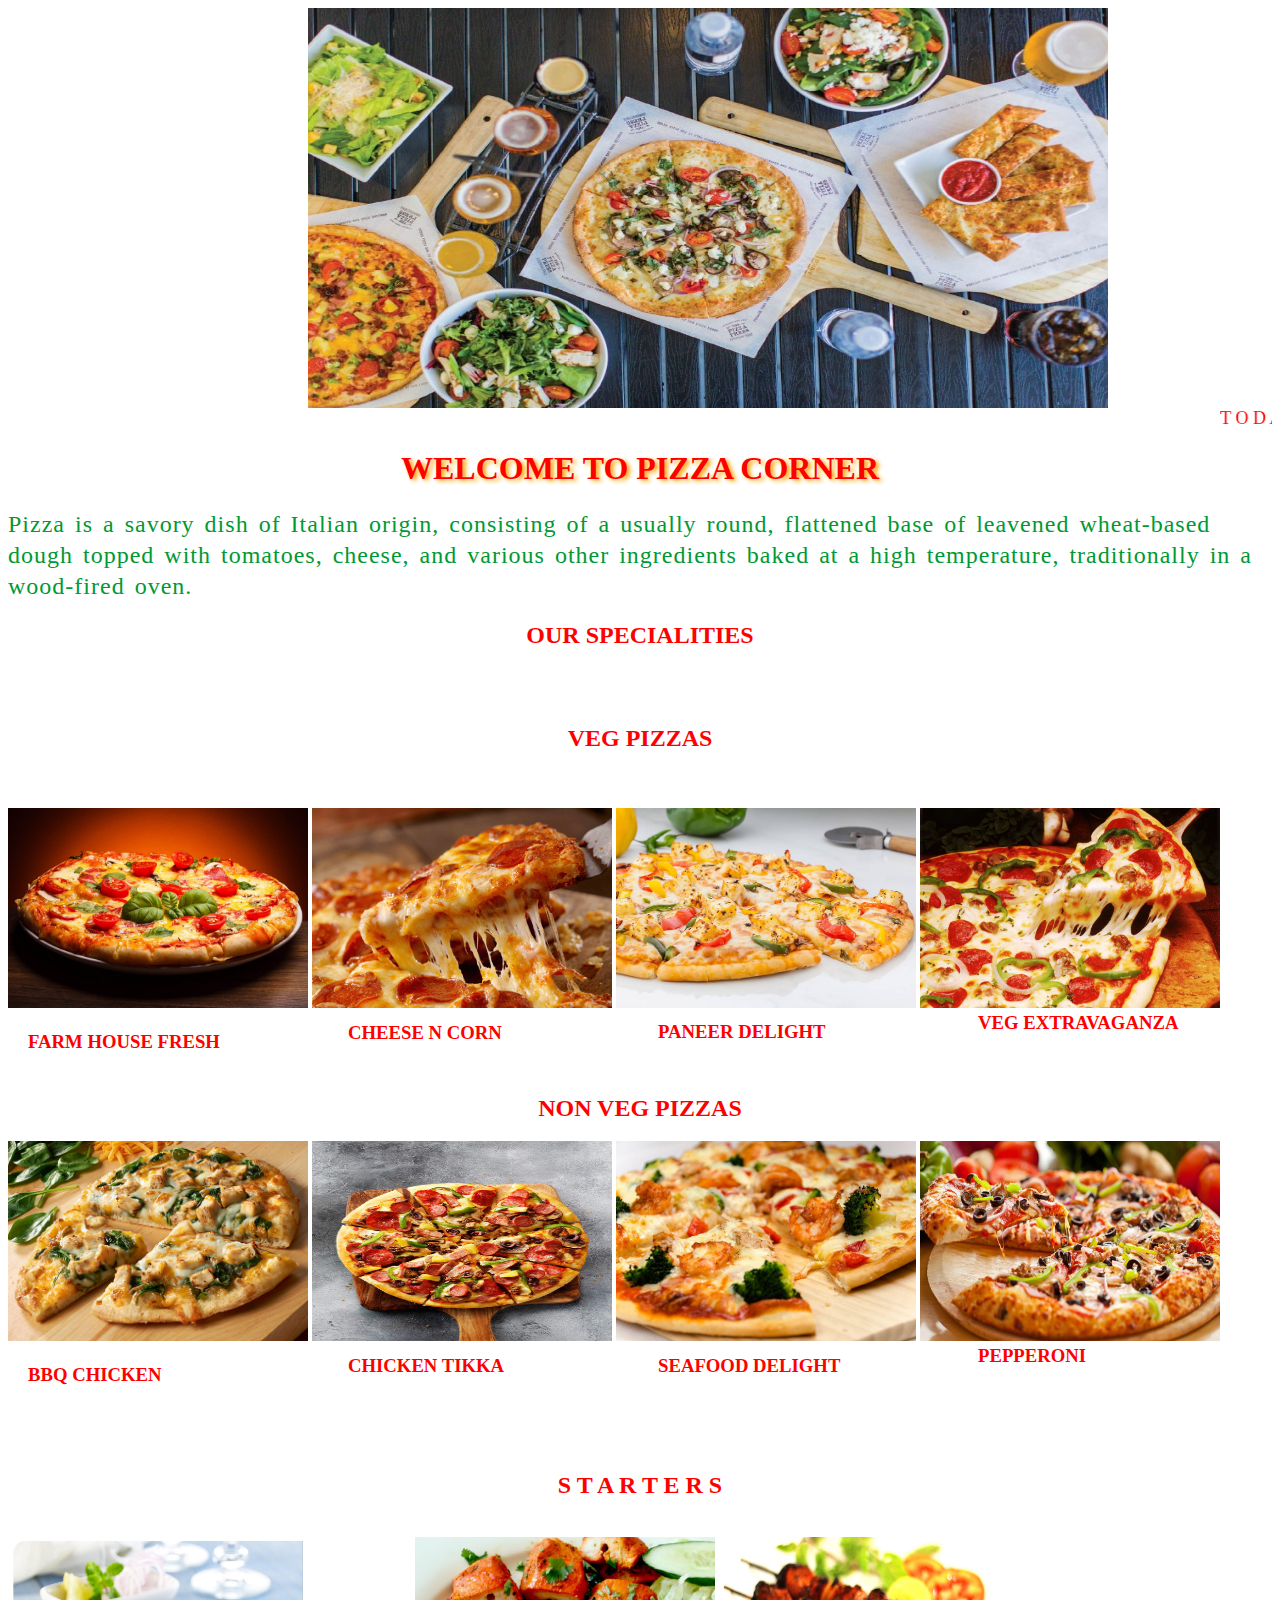
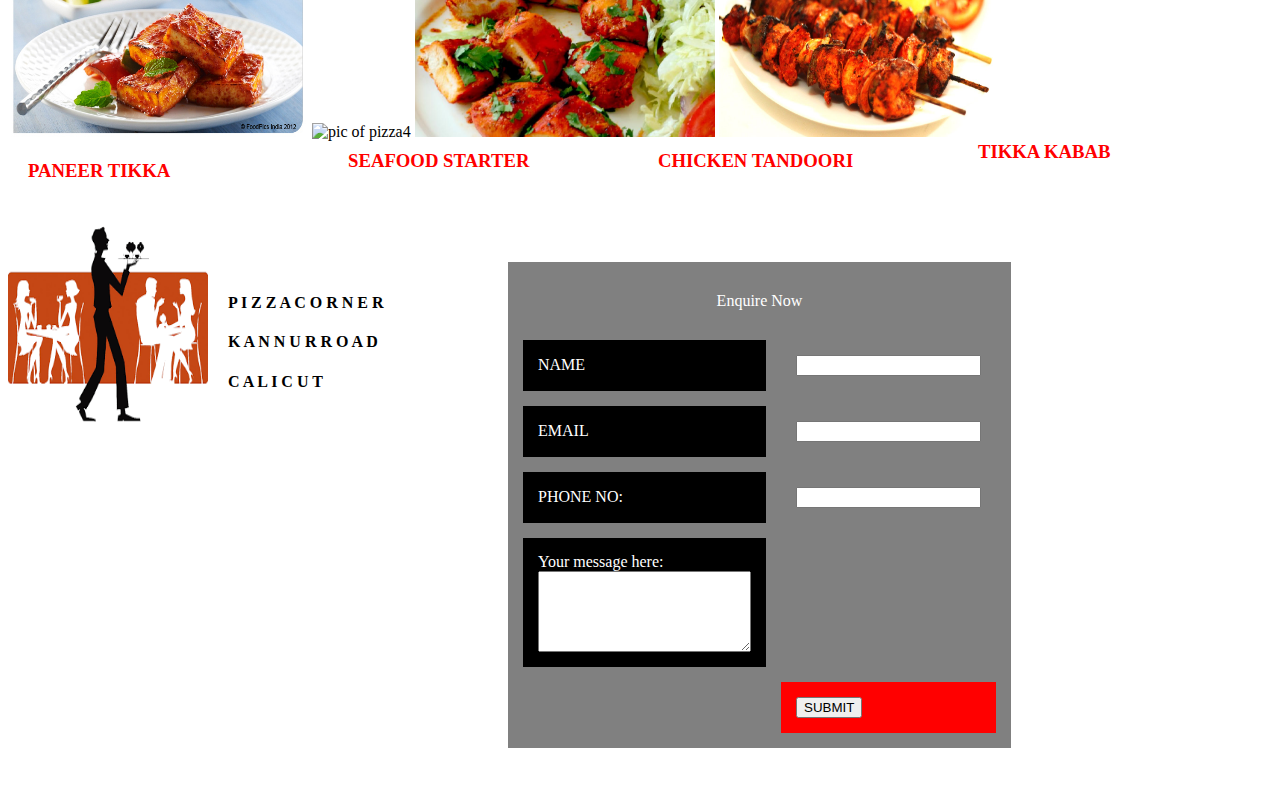
==== index.html @ 7bf09af7 "Add files via upload" ====
<!DOCTYPE html PUBLIC "-//W3C//DTD XHTML 1.0 Transitional//EN" "http://www.w3.org/TR/xhtml1/DTD/xhtml1-transitional.dtd">
<html xmlns="http://www.w3.org/1999/xhtml">
<head>
<meta http-equiv="Content-Type" content="text/html; charset=utf-8" />
<title>RESTAURANT PAGE</title>
<style type="text/css">
h1
  {
   text-align:center;
   font-family:"Comic Sans MS", cursive; 
   text-transform:uppercase;
   text-shadow:3px 2px 4px orange;
   color:#F00;
   }


h2
{
  text-align:center;
  font-family:"Comic Sans MS", cursive;
  color: #F00;
  text-shadow:#0F6;
 }
 h3
{
  
  font-family:"Comic Sans MS", cursive;
  color: #F00;
  text-shadow:#0F6;
 }
 
l
{
	font-family:"Comic Sans MS", cursive;
	font-size:24px;
	color:#093;
	text-indent:150px;
	text-align:justify;
	text-shadow:#0F0;
	line-height:1.3;
	word-spacing:3px;
	letter-spacing:1px;
}
n
{font-family:"Comic Sans MS", cursive;
 color:#F00;
 margin-top:100px;
 margin-left:650px;
 font-size:24px;
}


p
{  font-family:Verdana, Geneva, sans-serif;
   color:#03F;
  margin-top:-100px;
  margin-left:200px;
 font-size:24px;
}

 
.transbox
{
 margin:30px;
 background-color:white;
  opacity:.7;
}
</style>
</head>

<body>
<img style="margin-left:300px" src="pizzacombo.jpeg" width="800" height="400"/>

<marquee direction="left"; scrollamount=".7"><span style="font-size:large;color:#F00; font-family:'Comic Sans MS', cursive"> T O D A Y 'S    S P E C I A L    O F F E R    2  M E D I E U M     P I Z Z A S  F O R    RS 199/-    O N L Y </span> </marquee>



<h1>WELCOME TO PIZZA CORNER</h1>

<l>Pizza is a savory dish of Italian origin, consisting of a usually round, flattened base of leavened wheat-based dough topped with tomatoes, cheese, and various other ingredients baked at a high temperature, traditionally in a wood-fired oven.
</l> 
<br />

 <H2>OUR SPECIALITIES</H2>

<br />
<br>

<H2>  VEG PIZZAS </H2>
<br />
<br />

<img src="farmfresh.jpg" width="300" height="200" alt="pic of pizza3" title=""/>
<img src="cheesecorn.gif" width="300" height="200" alt="pic of pizza4" title=""/>
<img src="paneerpizza.jpg" width="300" height="200" alt="pic of pizza5" title="" />
<img src="Vegextravaganza.jpeg" width="300" height="200"/>


<H3 style="margin-left:20px">FARM HOUSE FRESH   <h3>
<h3 style="margin-top:-50px;margin-left:340px " > CHEESE N CORN  <h3>
<h3 style="margin-top:-41px;margin-left:650px">PANEER DELIGHT<h3>
<H3 style="margin-top:-50px; margin-left:970px"> VEG EXTRAVAGANZA<h3>

<br />

<H2> NON  VEG  PIZZAS </H2>


<img src="chickenbbq-pizza.jpg" width="300" height="200" alt="pic of pizza3" title=""/>
<img src="chickentikka-pizza.jpg" width="300" height="200" alt="pic of pizza4" title=""/>
<img src="seafood-pizza.jpg" width="300" height="200" alt="pic of pizza5" title="" />
<img src="pepperoni-pizza.jpg" width="300" height="200"/>

<H3 style="margin-left:20px">BBQ CHICKEN   <h3>
<h3 style="margin-top:-50px;margin-left:340px " > CHICKEN TIKKA  <h3>
<h3 style="margin-top:-41px;margin-left:650px"> SEAFOOD DELIGHT <h3>
<H3 style="margin-top:-50px; margin-left:970px"> PEPPERONI <h3>


<br />
<br />
<br />

<H2>  S T A R T E R S  </H2>
<br />

<img src="paneer.jpg"  width="300" height="200" alt="pic of pizza3" title=""/>
<img src="seafoodstarter.jpg" width="300" height="200" alt="pic of pizza4" title=""/>
<img src="chickenstarter.jpg" width="300" height="200" alt="pic of pizza5" title="" />
<img src="tikkakabab.jpg" width="300" height="200" />

<H3 style="margin-left:20px"> PANEER TIKKA   <h3>
<h3 style="margin-top:-50px;margin-left:340px " > SEAFOOD STARTER <h3>
<h3 style="margin-top:-41px;margin-left:650px">CHICKEN TANDOORI<h3>
<H3 style="margin-top:-50px; margin-left:970px"> TIKKA KABAB<h3>


<br />
<br />

<img style="margin-right:700px" src="rest.png" width="200"  height="200" />

<H4 style="margin-top:-150px;margin-left:220px" >P I Z Z A   C O R N E R</H4>
<H4 style="margin-left:220px" >K A N N U R  R O A D</H4>
<H4 style="margin-left:220px" >C A L I C U T</H4>




<form method="post" action="#">
<table style="margin-top:-150px;margin-left:500px" align="center" width="500" cellpadding="15" cellspacing="15" bgcolor="grey">

<tr><td style="color:#FFF"  colspan="2"> <center>Enquire Now </center>
</td></tr>

<tr><td bgcolor="black" style="color:#FFF" >NAME </td><td><input type="text"</td></td></tr>
<tr><td bgcolor="black" style="color:#FFF">EMAIL </td> <td><input type="email" </td></tr>
<tr><td bgcolor="black" style="color:#FFF">PHONE NO:</td><td>  <input type="number" class="hg"</td></tr>

 <tr><td bgcolor="#000000" style="color:#FFF">Your message here:<textarea rows="5" cols="24"></textarea></td></tr>

<tr><td></td><td bgcolor="Red" style="color:#F00"><input type="submit" value="SUBMIT" class="hg"</td></tr>

</table>






<BR/>

<br />
<br />




</body>
</html>
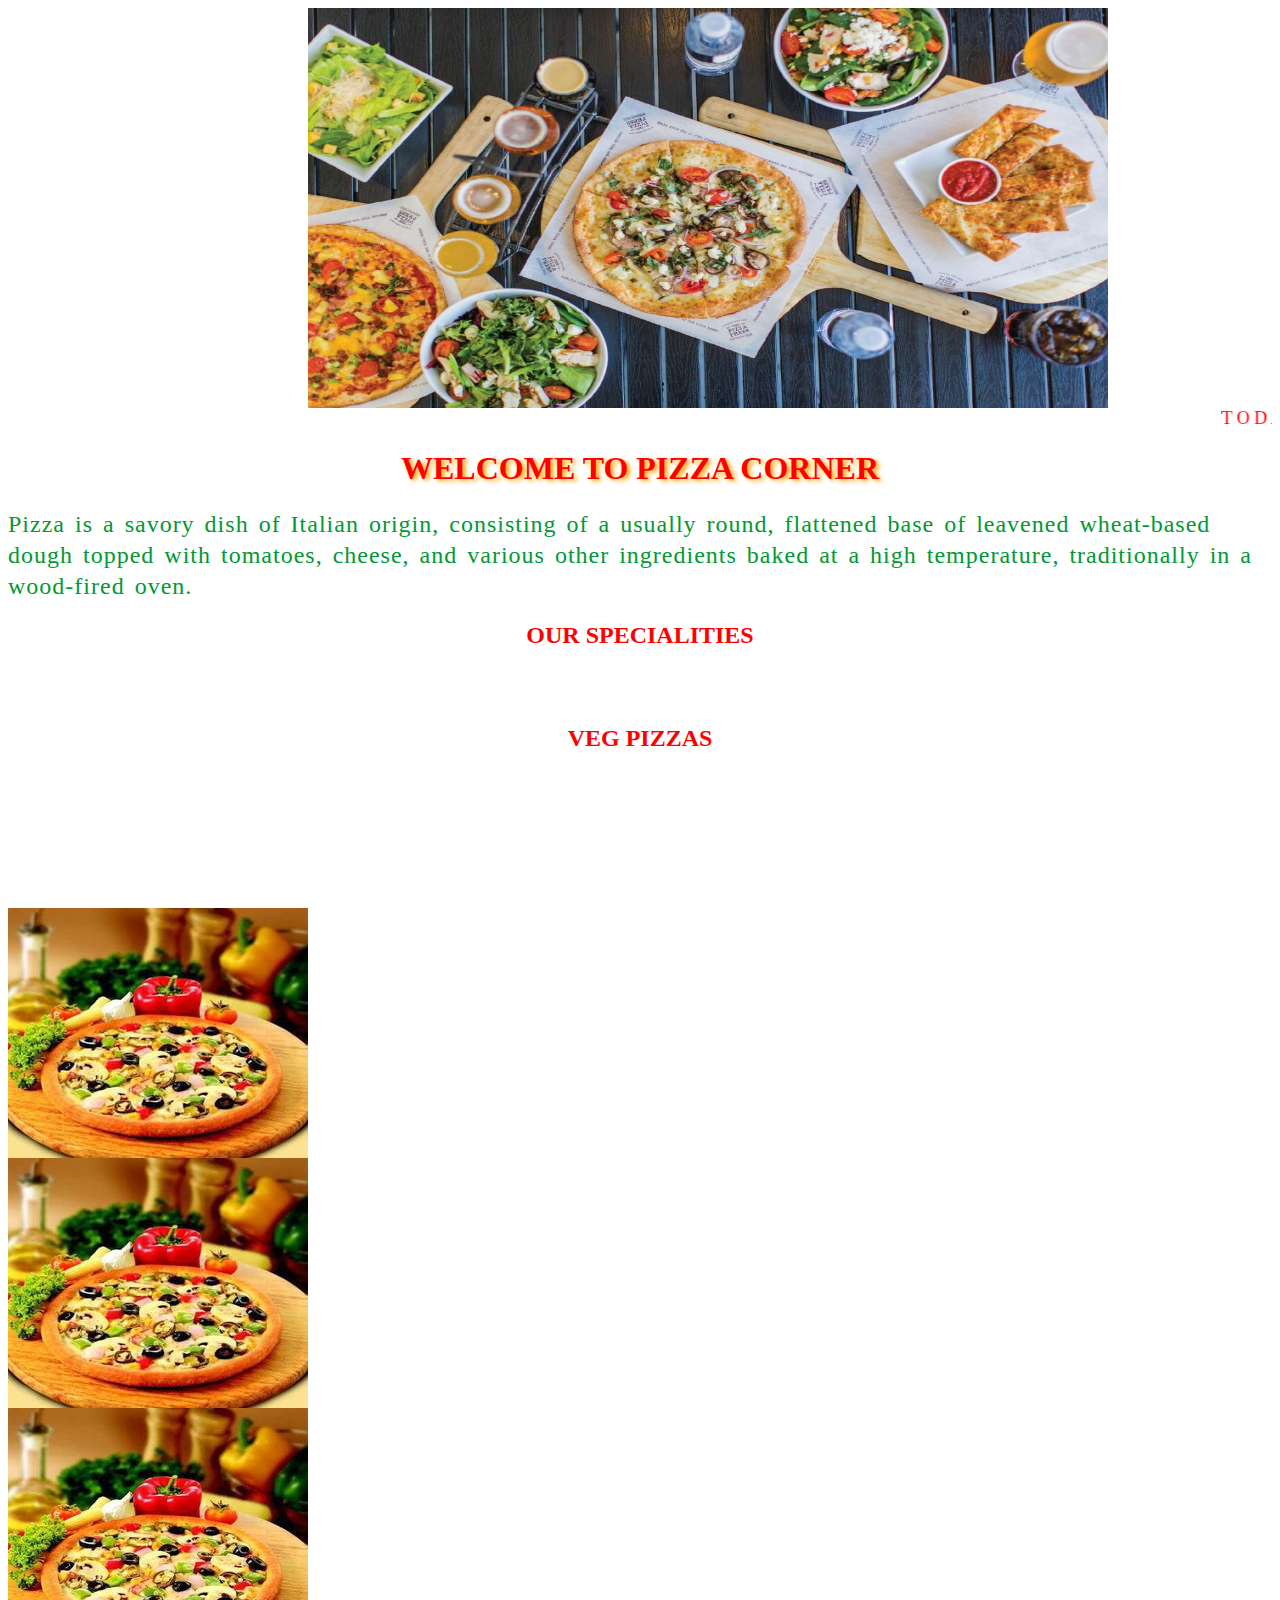
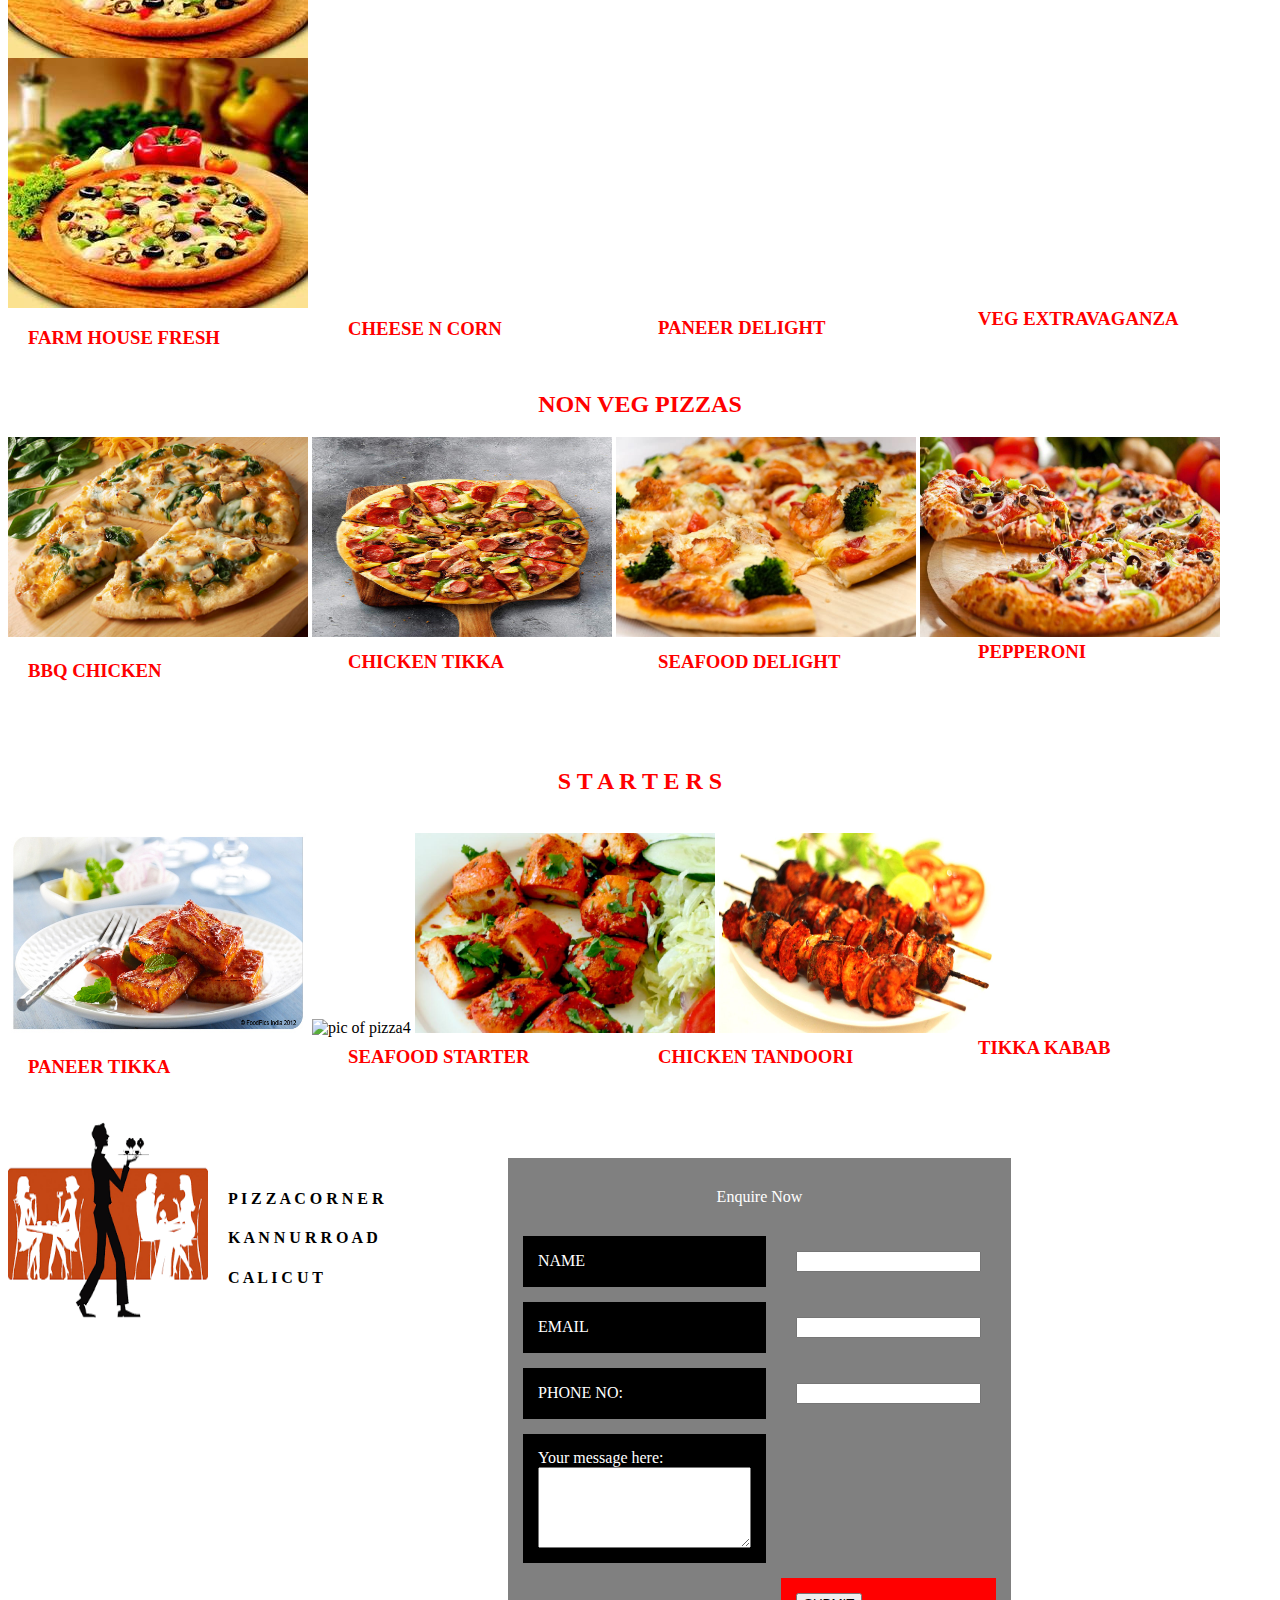
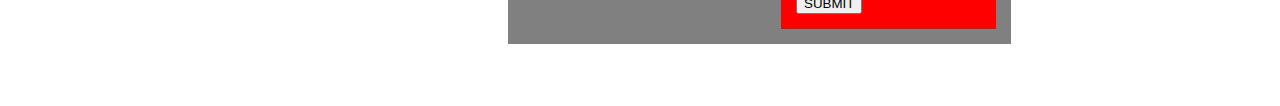
==== commit 87e4ae3a: "Add files via upload" ====
--- a/index.html
+++ b/index.html
@@ -90,10 +90,35 @@
 <br />
 <br />
 
-<img src="farmfresh.jpg" width="300" height="200" alt="pic of pizza3" title=""/>
-<img src="cheesecorn.gif" width="300" height="200" alt="pic of pizza4" title=""/>
-<img src="paneerpizza.jpg" width="300" height="200" alt="pic of pizza5" title="" />
-<img src="Vegextravaganza.jpeg" width="300" height="200"/>
+    <div class="container-fluid" style="margin-top:100px">
+      <div class="row">
+
+      <div class="col-md-3">
+      <img src="vegpizza1-300-250.jpg"   class="img-responsive"/>
+      </div>
+      
+      <div class="col-md-3">
+      <img src="vegpizza1-300-250.jpg"   class="img-responsive"/>
+       </div>
+      
+      <div class="col-md-3">
+      <img src="vegpizza1-300-250.jpg"  class="img-responsive"/>
+        </div>
+        
+       <div class="col-md-3">
+      <img src="vegpizza1-300-250.jpg"  class="img-responsive"/>
+       </div>
+        
+      </div>
+      </div>
+
+
+
+
+<!--<img src="farmfresh.jpg"  class="img-responsive" alt="pic of pizza3" title=""/>
+<img src="cheesecorn.gif"  class="img-responsive" alt="pic of pizza4" title=""/>
+<img src="paneerpizza.jpg"  class="img-responsive" alt="pic of pizza5" title="" />
+<img src="Vegextravaganza.jpeg" class="img-responsive" alt="pic of pizza6" title=""/>  -->
 
 
 <H3 style="margin-left:20px">FARM HOUSE FRESH   <h3>
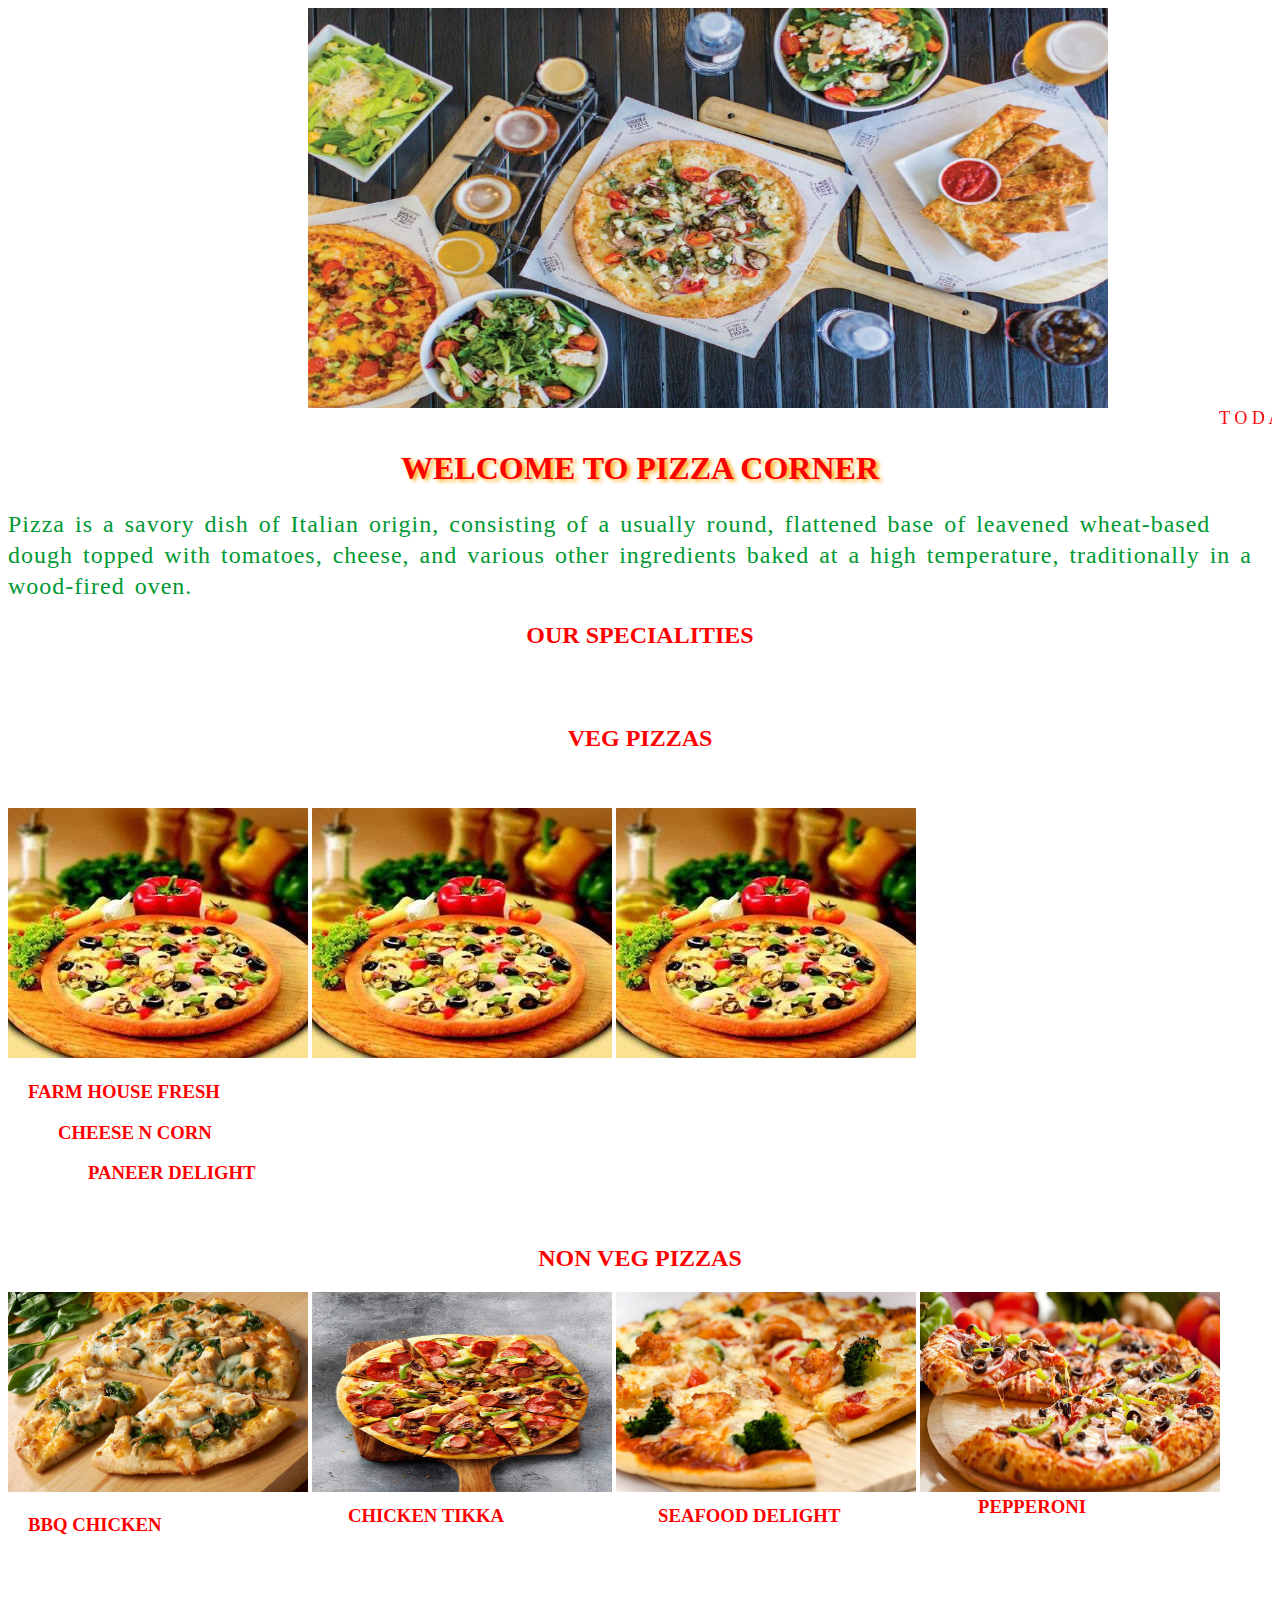
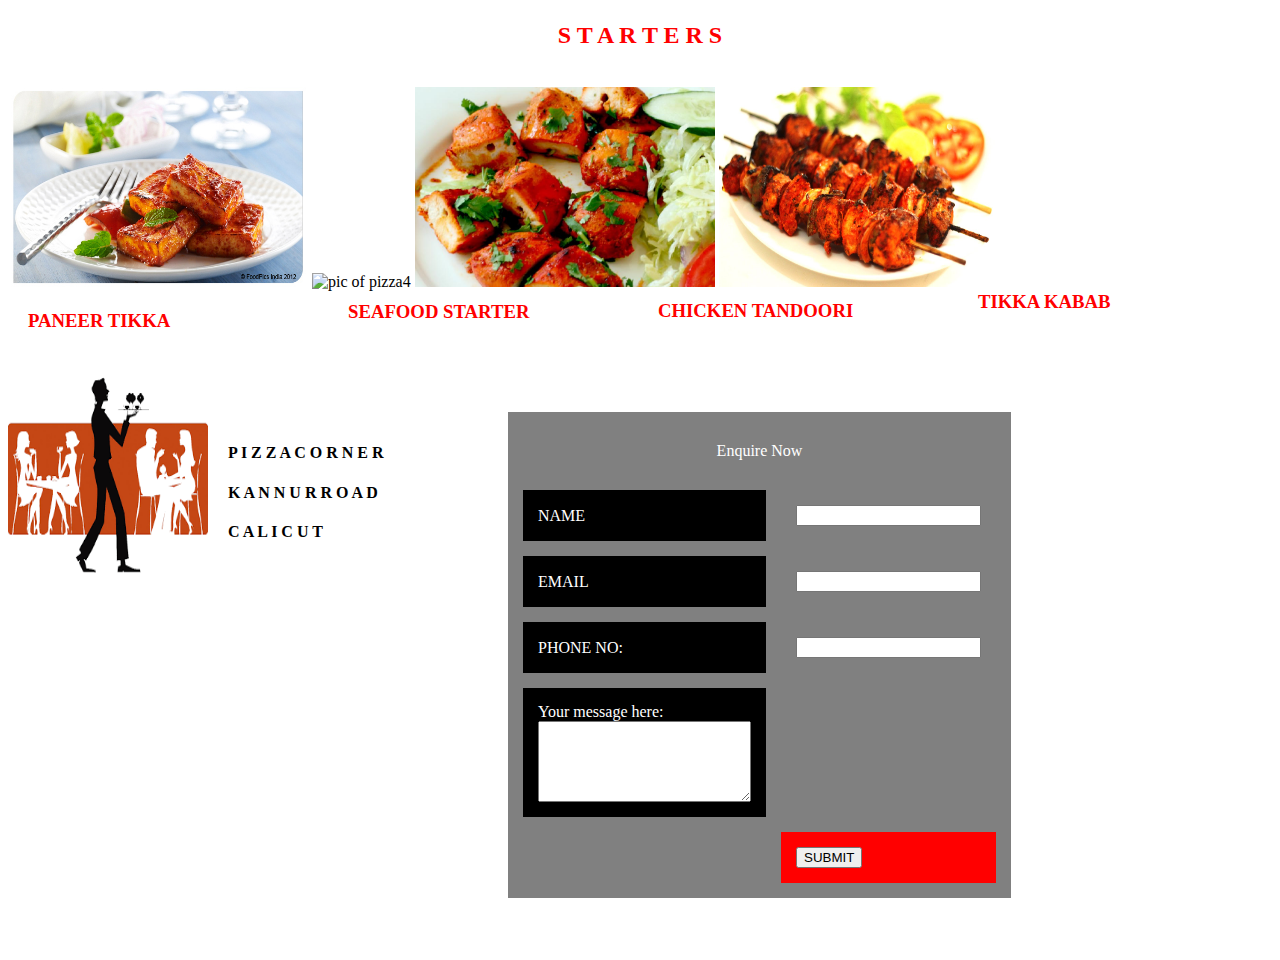
==== commit 2a57b741: "Add files via upload" ====
--- a/index.html
+++ b/index.html
@@ -90,7 +90,7 @@
 <br />
 <br />
 
-    <div class="container-fluid" style="margin-top:100px">
+   <!-- <div class="container-fluid" style="margin-top:100px">
       <div class="row">
 
       <div class="col-md-3">
@@ -110,21 +110,22 @@
        </div>
         
       </div>
-      </div>
-
-
-
-
-<!--<img src="farmfresh.jpg"  class="img-responsive" alt="pic of pizza3" title=""/>
-<img src="cheesecorn.gif"  class="img-responsive" alt="pic of pizza4" title=""/>
-<img src="paneerpizza.jpg"  class="img-responsive" alt="pic of pizza5" title="" />
-<img src="Vegextravaganza.jpeg" class="img-responsive" alt="pic of pizza6" title=""/>  -->
+      </div>  -->
+
+
+
+
+<img src="vegpizza1-300-250.jpg"  class="img-responsive" alt="pic of pizza3" title=""/>
+<img src="vegpizza1-300-250.jpg"  class="img-responsive" alt="pic of pizza4" title=""/>
+<img src="vegpizza1-300-250.jpg"  class="img-responsive" alt="pic of pizza5" title="" />
+<!--<img src="vegpizza1-300-250.jpg" class="img-responsive" alt="pic of pizza6" title=""/> --> 
 
 
 <H3 style="margin-left:20px">FARM HOUSE FRESH   <h3>
-<h3 style="margin-top:-50px;margin-left:340px " > CHEESE N CORN  <h3>
-<h3 style="margin-top:-41px;margin-left:650px">PANEER DELIGHT<h3>
-<H3 style="margin-top:-50px; margin-left:970px"> VEG EXTRAVAGANZA<h3>
+<h3 style="margin-left:50px " > CHEESE N CORN  <h3>
+<h3 style="margin-left:80px">PANEER DELIGHT<h3>
+
+<!--<H3 style="margin-top:-50px; margin-left:970px"> VEG EXTRAVAGANZA<h3>-->
 
 <br />
 
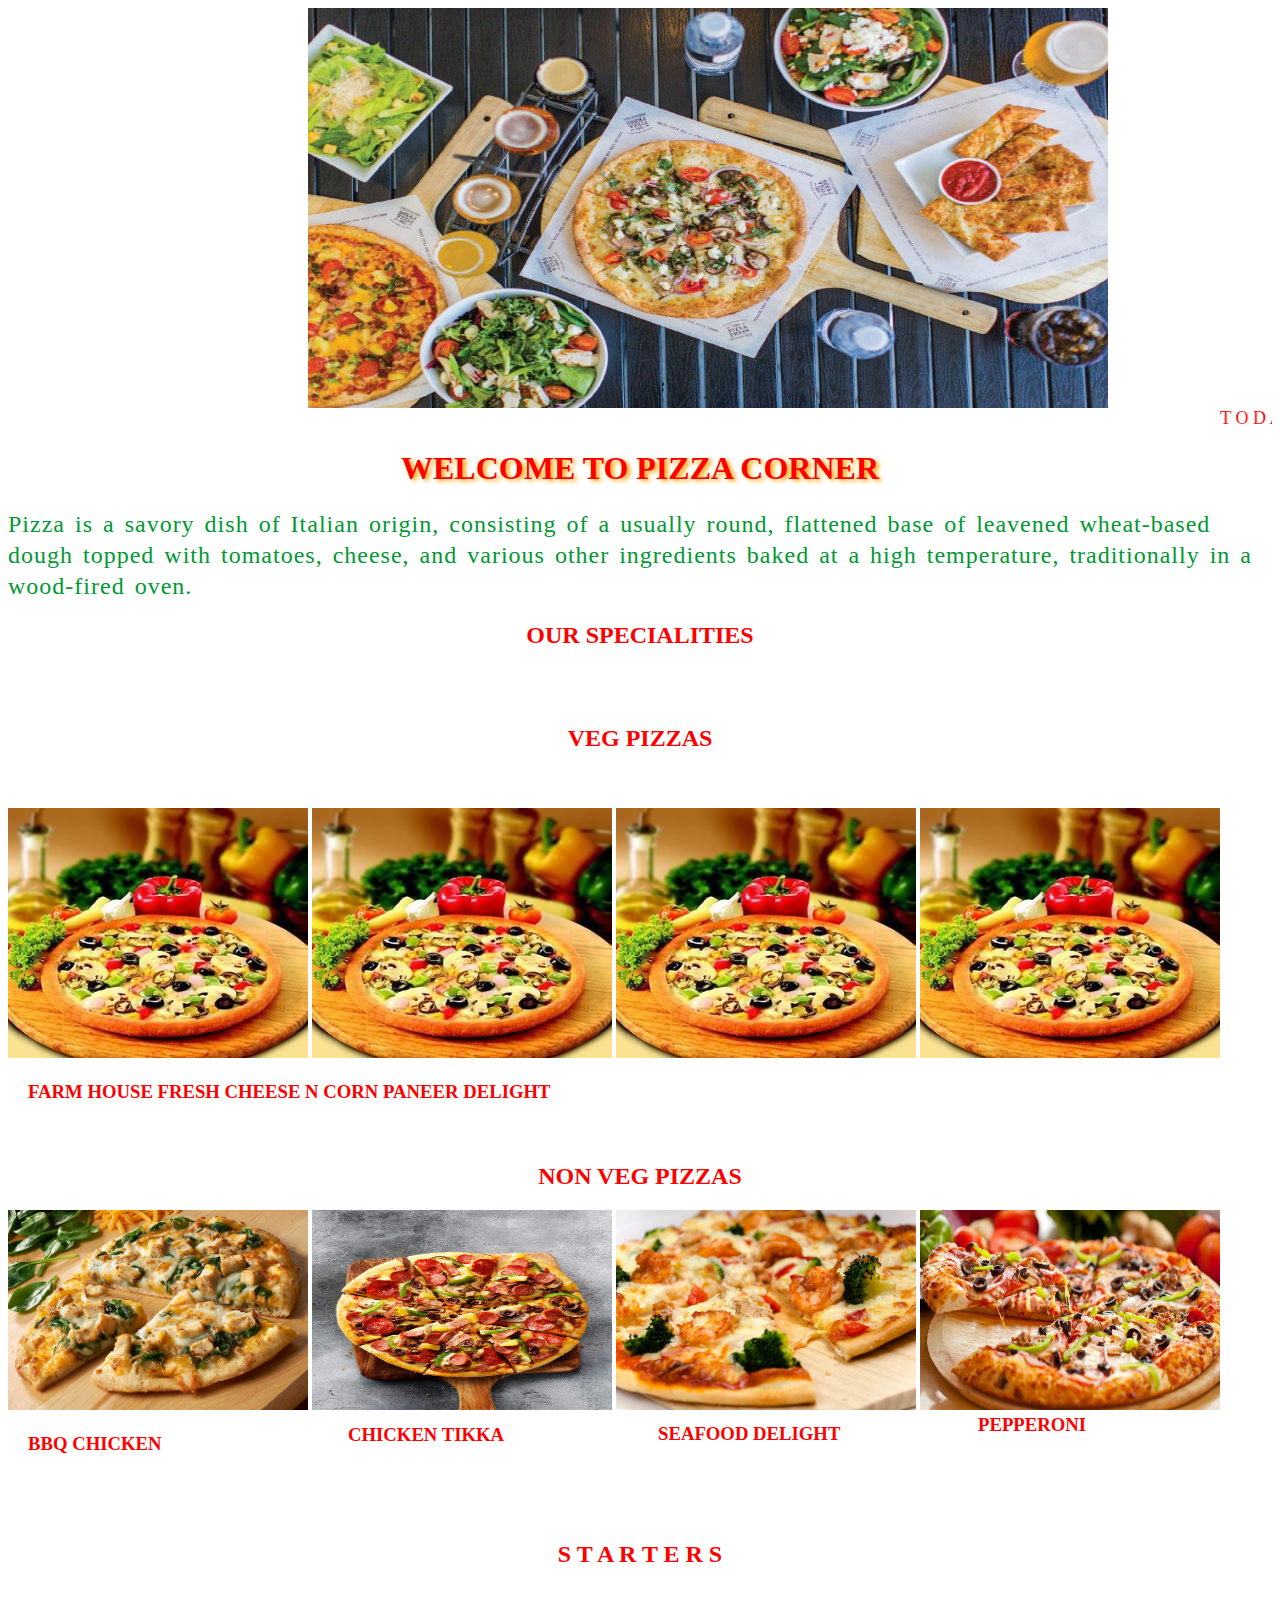
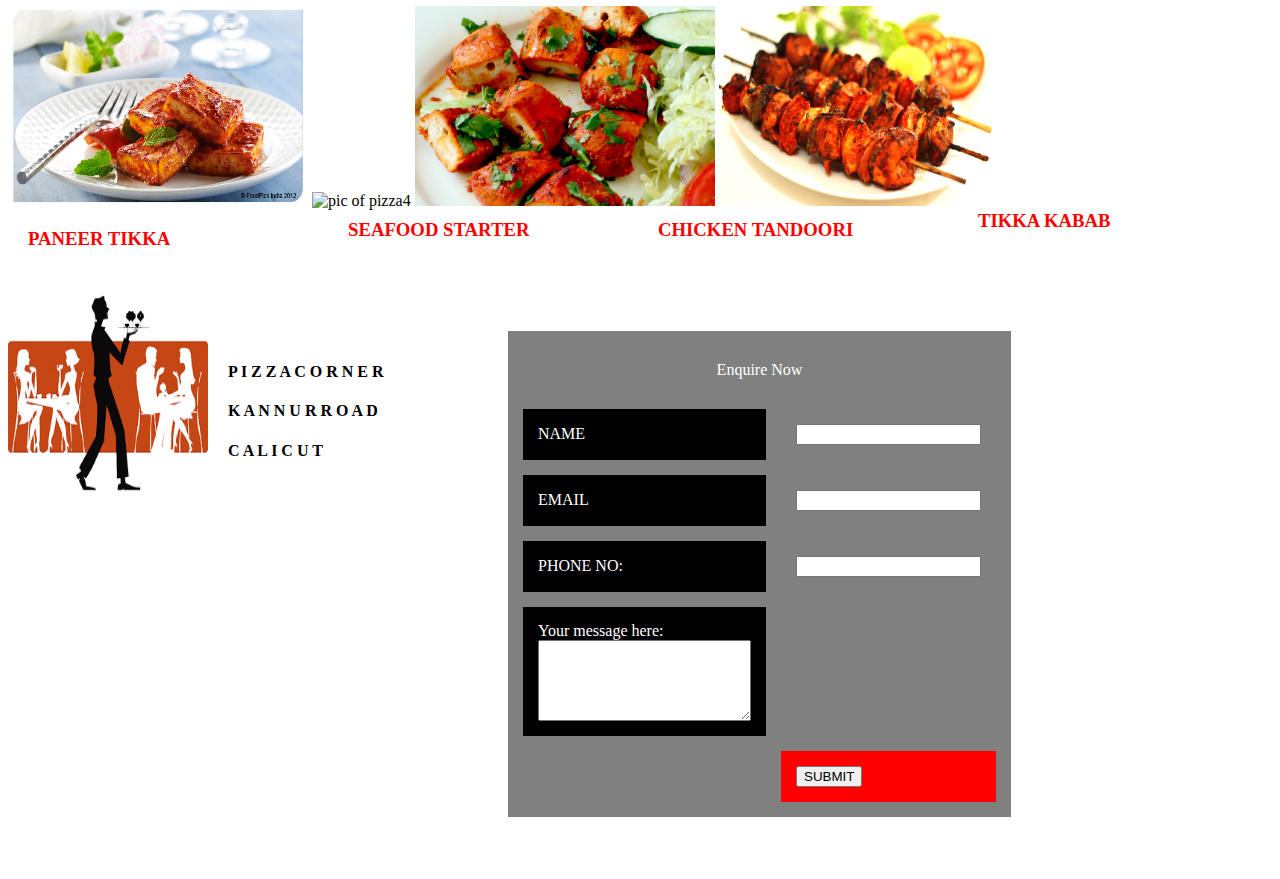
==== commit cadda92e: "Add files via upload" ====
--- a/index.html
+++ b/index.html
@@ -118,12 +118,12 @@
 <img src="vegpizza1-300-250.jpg"  class="img-responsive" alt="pic of pizza3" title=""/>
 <img src="vegpizza1-300-250.jpg"  class="img-responsive" alt="pic of pizza4" title=""/>
 <img src="vegpizza1-300-250.jpg"  class="img-responsive" alt="pic of pizza5" title="" />
-<!--<img src="vegpizza1-300-250.jpg" class="img-responsive" alt="pic of pizza6" title=""/> --> 
-
-
-<H3 style="margin-left:20px">FARM HOUSE FRESH   <h3>
-<h3 style="margin-left:50px " > CHEESE N CORN  <h3>
-<h3 style="margin-left:80px">PANEER DELIGHT<h3>
+<img src="vegpizza1-300-250.jpg" class="img-responsive" alt="pic of pizza6" title=""/>  
+
+
+<H3 style="margin-left:20px">FARM HOUSE FRESH   CHEESE N CORN  PANEER DELIGHT    <h3>
+<!--<h3 style="margin-left:50px " > CHEESE N CORN  <h3>
+<h3 style="margin-left:80px">PANEER DELIGHT<h3>-->
 
 <!--<H3 style="margin-top:-50px; margin-left:970px"> VEG EXTRAVAGANZA<h3>-->
 
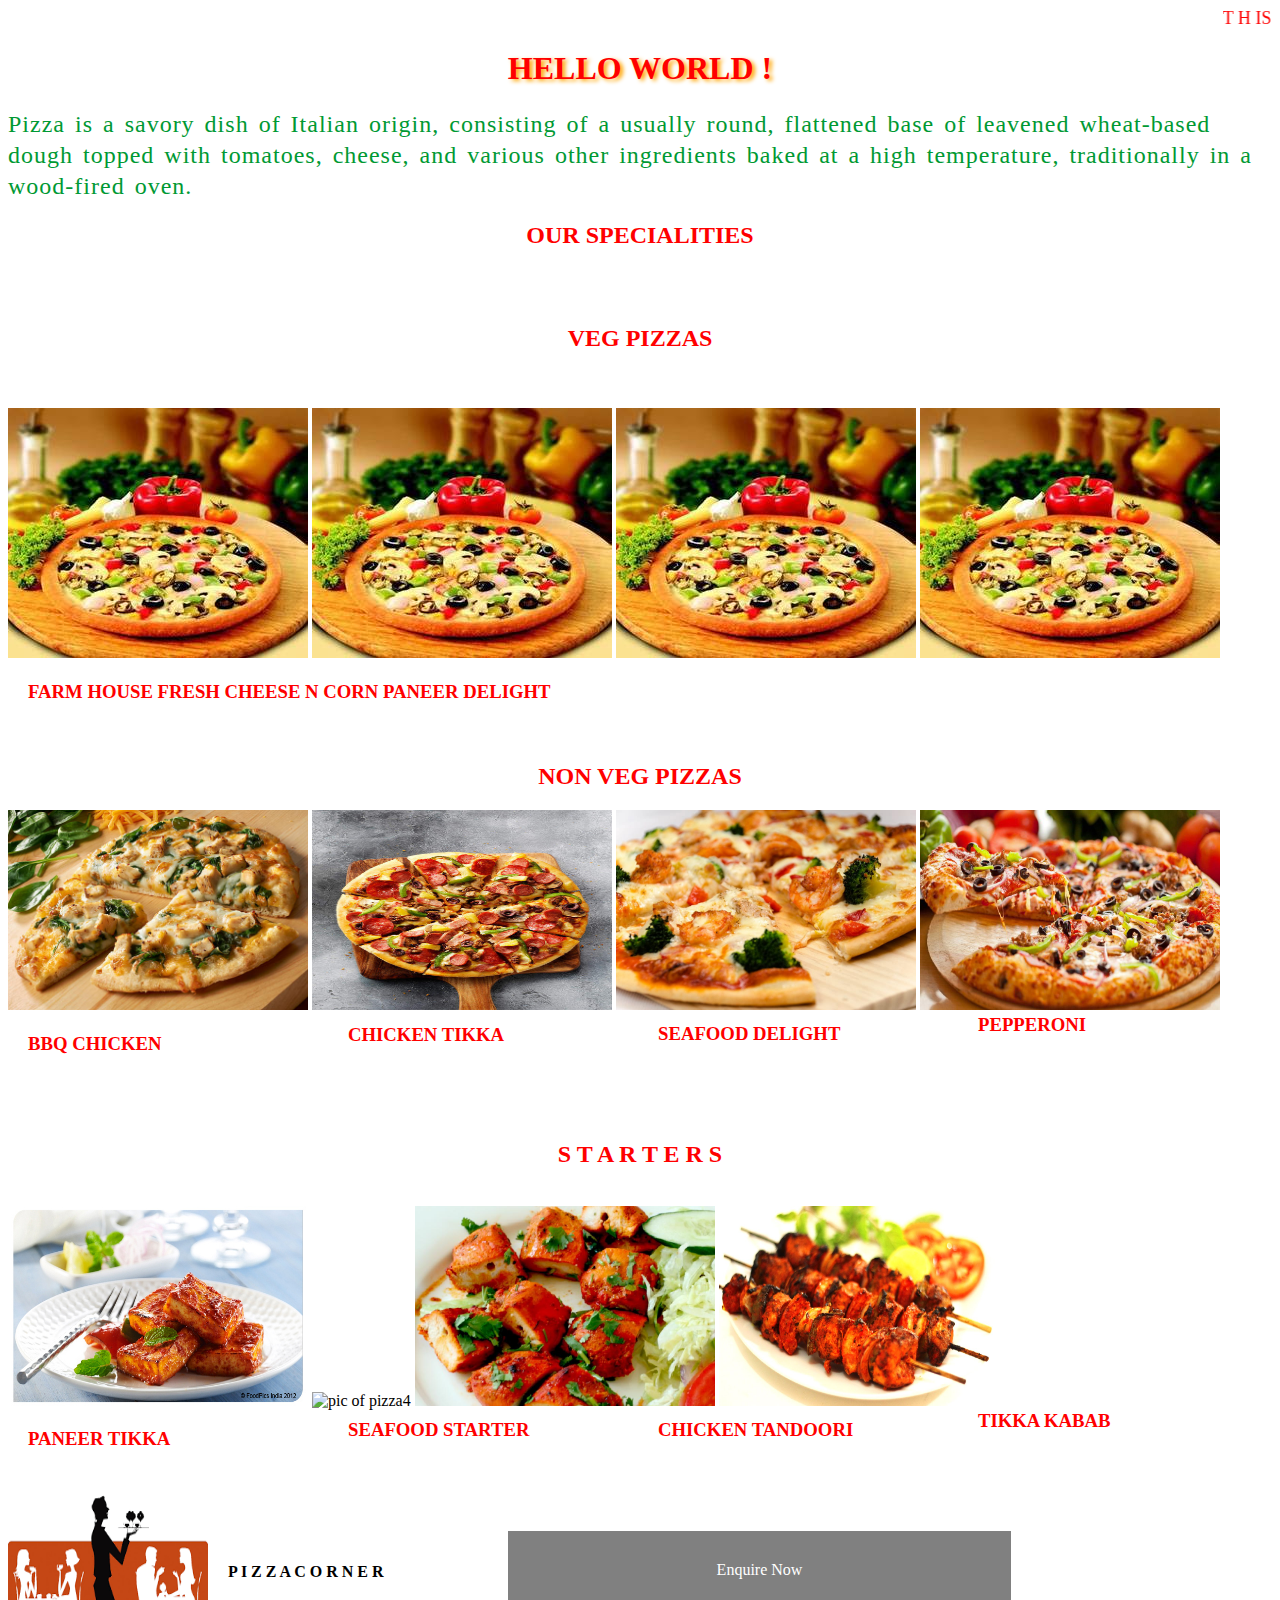
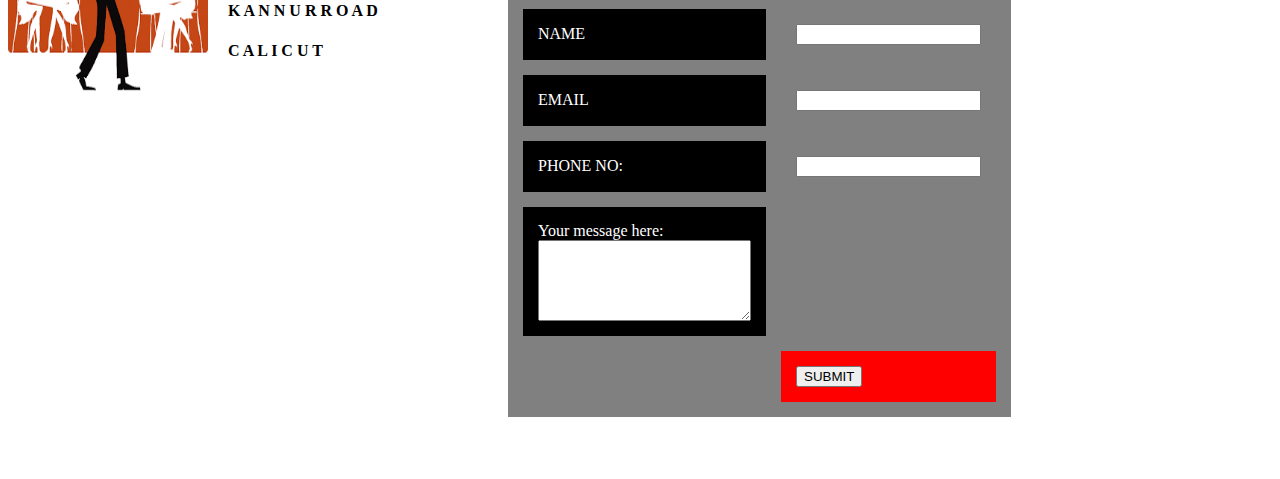
==== commit 33f81260: "Add files via upload" ====
--- a/index.html
+++ b/index.html
@@ -2,7 +2,7 @@
 <html xmlns="http://www.w3.org/1999/xhtml">
 <head>
 <meta http-equiv="Content-Type" content="text/html; charset=utf-8" />
-<title>RESTAURANT PAGE</title>
+<title>PORTFOLIO HOME PAGE</title>
 <style type="text/css">
 h1
   {
@@ -65,17 +65,27 @@
  background-color:white;
   opacity:.7;
 }
+
+
+body
+	{
+	  background-image:url(bk-image-1280-720.jpeg);
+	  background-size:cover;
+	  background-position:center;
+	  background-attachment:fixed;
+	  
+	}
 </style>
 </head>
 
 <body>
-<img style="margin-left:300px" src="pizzacombo.jpeg" width="800" height="400"/>
-
-<marquee direction="left"; scrollamount=".7"><span style="font-size:large;color:#F00; font-family:'Comic Sans MS', cursive"> T O D A Y 'S    S P E C I A L    O F F E R    2  M E D I E U M     P I Z Z A S  F O R    RS 199/-    O N L Y </span> </marquee>
-
-
-
-<h1>WELCOME TO PIZZA CORNER</h1>
+<!--<img style="margin-left:300px" src="bk-image-1280-720.jpeg" width="1300" height="800"/>-->
+
+<marquee direction="left"; scrollamount=".7"><span style="font-size:large;color:#F00; font-family:'Comic Sans MS', cursive"> T H IS   P A G E   I S   U N D E R   C O N S T R U C T I O N   . . . . .  . .</span> </marquee>
+
+
+
+<h1>HELLO  WORLD !</h1>
 
 <l>Pizza is a savory dish of Italian origin, consisting of a usually round, flattened base of leavened wheat-based dough topped with tomatoes, cheese, and various other ingredients baked at a high temperature, traditionally in a wood-fired oven.
 </l> 
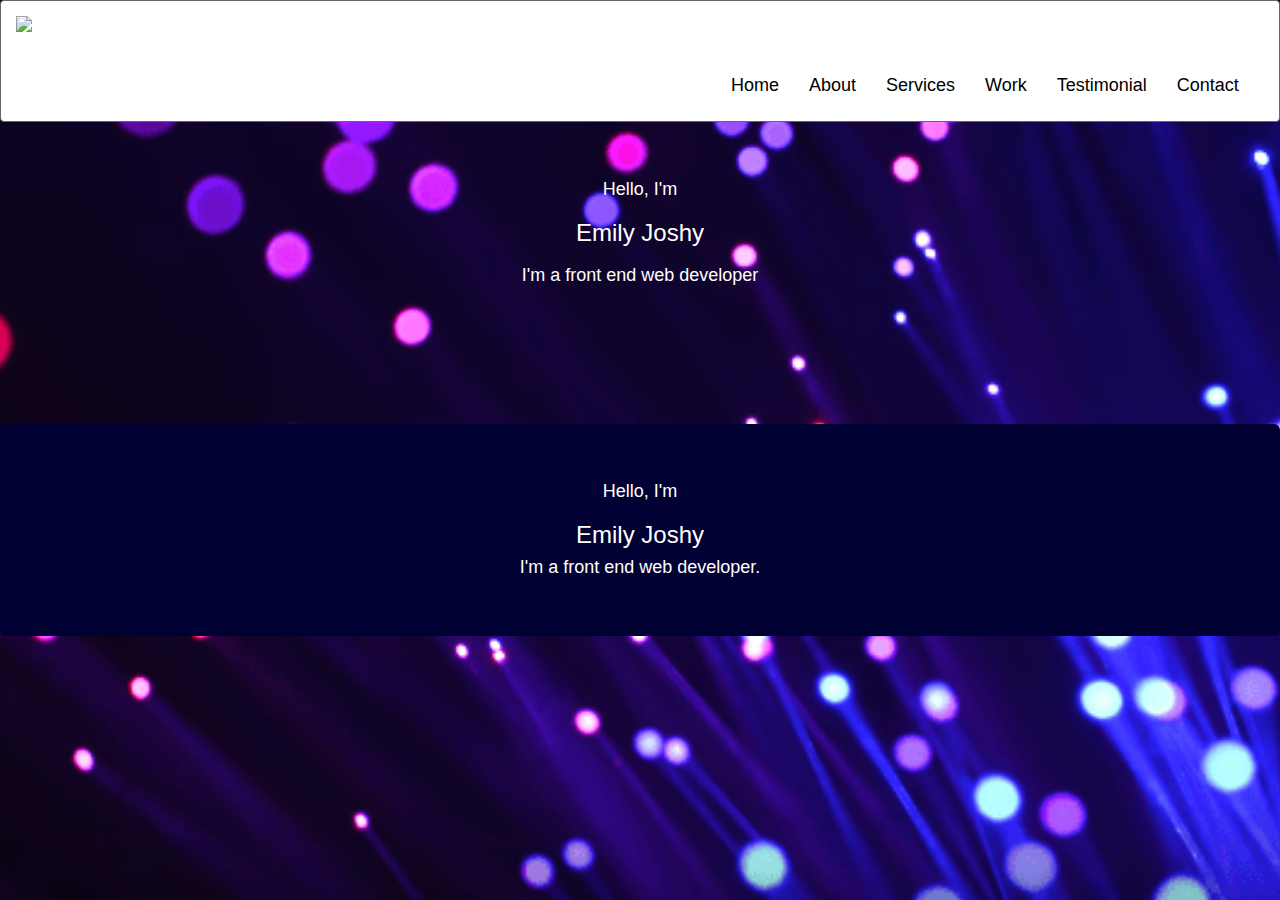
==== commit 200defd1: "Add files via upload" ====
--- a/index.html
+++ b/index.html
@@ -1,216 +1,393 @@
-<!DOCTYPE html PUBLIC "-//W3C//DTD XHTML 1.0 Transitional//EN" "http://www.w3.org/TR/xhtml1/DTD/xhtml1-transitional.dtd">
-<html xmlns="http://www.w3.org/1999/xhtml">
+ <!DOCTYPE html>
+<html lang="en">
 <head>
-<meta http-equiv="Content-Type" content="text/html; charset=utf-8" />
-<title>PORTFOLIO HOME PAGE</title>
+<meta charset="utf-8">
+<meta http-equiv="X-UA-Compatible" content="IE=edge">
+<meta name="viewport" content="width=device-width, initial-scale=1">
+<title>PORTFOLIO</title>
+<link rel="stylesheet" href="https://maxcdn.bootstrapcdn.com/bootstrap/3.3.7/css/bootstrap.min.css">
+<link rel="stylesheet" href="https://cdnjs.cloudflare.com/ajax/libs/font-awesome/4.7.0/css/font-awesome.min.css">
+
+<script src="https://ajax.googleapis.com/ajax/libs/jquery/1.12.4/jquery.min.js"></script>
+<script src="https://maxcdn.bootstrapcdn.com/bootstrap/3.3.7/js/bootstrap.min.js"></script>
+
 <style type="text/css">
-h1
-  {
-   text-align:center;
-   font-family:"Comic Sans MS", cursive; 
-   text-transform:uppercase;
-   text-shadow:3px 2px 4px orange;
-   color:#F00;
-   }
-
-
-h2
-{
-  text-align:center;
-  font-family:"Comic Sans MS", cursive;
-  color: #F00;
-  text-shadow:#0F6;
- }
- h3
-{
-  
-  font-family:"Comic Sans MS", cursive;
-  color: #F00;
-  text-shadow:#0F6;
- }
- 
-l
-{
-	font-family:"Comic Sans MS", cursive;
-	font-size:24px;
-	color:#093;
-	text-indent:150px;
-	text-align:justify;
-	text-shadow:#0F0;
-	line-height:1.3;
-	word-spacing:3px;
-	letter-spacing:1px;
-}
-n
-{font-family:"Comic Sans MS", cursive;
- color:#F00;
- margin-top:100px;
- margin-left:650px;
- font-size:24px;
-}
-
-
-p
-{  font-family:Verdana, Geneva, sans-serif;
-   color:#03F;
-  margin-top:-100px;
-  margin-left:200px;
- font-size:24px;
-}
-
- 
-.transbox
-{
- margin:30px;
- background-color:white;
-  opacity:.7;
-}
-
-
-body
+.iframe-container{
+    position: relative;
+    width: 100%;
+    padding-bottom: 56.25%; /* Ratio 16:9 ( 100%/16*9 = 56.25% ) */
+}
+
+/*map-responsive*/
+
+.iframe-container {
+    display: block;
+    position: absolute;
+    top: 0;
+    right: 0;
+    bottom: 0;
+    left: 0;
+    margin: 0;
+    padding: 0;
+    height:800px ;
+    width: 100%;
+}
+
+
+
+
+ body
 	{
-	  background-image:url(bk-image-1280-720.jpeg);
+	  background-image:url(bk-image-1.png);
+	  
 	  background-size:cover;
 	  background-position:center;
 	  background-attachment:fixed;
 	  
 	}
+
+
+
+
+/* Style all font awesome icons */
+.fa {
+  padding: 20px;
+  font-size: 30px;
+  width: 50px;
+  text-align: center;
+  text-decoration: none;
+}
+/* Add a hover effect if you want */
+.fa:hover {
+  opacity: 0.7;
+  }
+  /* Set a specific color for each brand */
+
+/* Facebook */
+.fa-facebook {
+  background: #3B5998;
+  color: white;
+}
+
+/* Twitter */
+.fa-twitter {
+  background: #55ACEE;
+  color: white;
+}
+
+/* instagram */
+.fa-instagram {
+  background: #55ACEE;
+  color: white;
+}
+/* google */
+.fa-google {
+  background:#C00;
+  color: white;
+}
+/*rounded */
+.fa {
+  padding: 10px;
+  font-size: 20px;
+  width: 30px;
+  text-align: center;
+  text-decoration: none;
+  border-radius: 50%;
+}
+
+
+
+<!--zooming code within container-->
+.panel .panel-body { position: relative; padding: 0 ; overflow: hidden; height: auto; }
+    .panel .panel-body  img {
+		 position: relative; padding: 0 ; overflow: hidden; height: auto;display: block; margin: 0; width: 100%; height: auto; 
+    transition: all 0.5s; 
+    -moz-transition: all 0.5s; 
+    -webkit-transition: all 0.5s; 
+    -o-transition: all 0.5s; 
+}
+
+.panel .panel-body .zoom:hover img { transform: scale(1.2); -ms-transform: scale(1.2); -webkit-transform: scale(1.2); -o-transform: scale(1.2); -moz-transform: scale(1.2); }  
+  
+  <!--Font type setting-->
+  p
+  {text-align:justify;
+    font-family:Arial, Helvetica, sans-serif;
+	 color:#FFF;
+  }
+  
+  p1
+  {text-align:justify;
+   font-family:Arial, Helvetica, sans-serif;
+    color:#FFF;
+  }
+  p2
+  {font-family:Arial, Helvetica, sans-serif;
+   color:#000;
+  }
+  p3
+  {font-family:"Lucida Sans Unicode", "Lucida Grande", sans-serif;
+   color:#0CF;
+  }
+  <!--For Footer writing colour change-->
+   .er{color:#FFF}
+  .er:hover{ color:#900}
+  
+  <!--background image setting-->body
+   
+     
+    
 </style>
 </head>
-
 <body>
-<!--<img style="margin-left:300px" src="bk-image-1280-720.jpeg" width="1300" height="800"/>-->
-
-<marquee direction="left"; scrollamount=".7"><span style="font-size:large;color:#F00; font-family:'Comic Sans MS', cursive"> T H IS   P A G E   I S   U N D E R   C O N S T R U C T I O N   . . . . .  . .</span> </marquee>
-
-
-
-<h1>HELLO  WORLD !</h1>
-
-<l>Pizza is a savory dish of Italian origin, consisting of a usually round, flattened base of leavened wheat-based dough topped with tomatoes, cheese, and various other ingredients baked at a high temperature, traditionally in a wood-fired oven.
-</l> 
-<br />
-
- <H2>OUR SPECIALITIES</H2>
-
-<br />
+
+<!--nav- bar code-->
+
+<div>
+    <nav class="navbar navbar-default" style="background-color:#FFF; border-color:#666; ">
+        <!-- Brand and toggle get grouped for better mobile display -->
+        <div class="navbar-header">
+            <button type="button" data-target="#navbarCollapse" data-toggle="collapse" class="navbar-toggle">
+                <span class="sr-only">Toggle navigation</span>
+                <span class="icon-bar"></span>
+                <span class="icon-bar"></span>
+                <span class="icon-bar"></span>
+                
+            </button>
+            
+  <a href="#" class="navbar-brand" style="color:#FFF; font-family:Arial, Helvetica, sans-serif; font-size:16px"><img src="Images1/t-logo1.png"> </a></div>
+        <!-- Collection of nav links and other content for toggling -->
+        <div id="navbarCollapse" class="collapse navbar-collapse">
+          <ul class="nav navbar-nav">
+ <li><a href="project-homepage1.html" style="color:#000; font-family:Arial, Helvetica, sans-serif;font-size:9px; margin-left:700px">
+ <h4>Home</h4>
+ </a></li>        
+         <li><a href="wildlife1.html" style="color:#000; font-family:Arial, Helvetica, sans-serif"><h4>About </h4></a></li>
+        <li><a href="food-n-drink.html" style="color:#000; font-family:Arial, Helvetica, sans-serif"><h4>Services </h4> </a></li>
+           <li><a href="places-to-stay1.html" style="color:#000; font-family:Arial, Helvetica, sans-serif"><h4>Work </h4></a></li>
+           <li><a href="contact1.html" style="color:#000; font-family:Arial, Helvetica, sans-serif"><h4>Testimonial </h4></a></li>
+           <li><a href="contact1.html" style="color:#000; font-family:Arial, Helvetica, sans-serif"><h4>Contact </h4></a></li>
+                      
+            </ul>
+            
+        </div>
+    </nav>
+</div>
+
+    
+    
+    <!-- jubotron-writing code 1-->
+    
+   <div class="container-fluid" style="margin-top:-20px">
+<div class="row">
+
+<div class="jumbotron"  style="background-color:transparent"  >
+
+<center><h4><p1>Hello, I'm </h4></center></p1>
+
+<p1>
+<h3><center>Emily Joshy <h3>
+<h4><center>I'm a front end web developer<h4> 
+
+
+</p1>
+</div>
+</div>
+</div> 
+
+<!-- zooming images within container code-->
+
 <br>
-
-<H2>  VEG PIZZAS </H2>
-<br />
-<br />
-
-   <!-- <div class="container-fluid" style="margin-top:100px">
-      <div class="row">
-
-      <div class="col-md-3">
-      <img src="vegpizza1-300-250.jpg"   class="img-responsive"/>
-      </div>
-      
-      <div class="col-md-3">
-      <img src="vegpizza1-300-250.jpg"   class="img-responsive"/>
-       </div>
-      
-      <div class="col-md-3">
-      <img src="vegpizza1-300-250.jpg"  class="img-responsive"/>
-        </div>
-        
-       <div class="col-md-3">
-      <img src="vegpizza1-300-250.jpg"  class="img-responsive"/>
-       </div>
-        
-      </div>
-      </div>  -->
-
-
-
-
-<img src="vegpizza1-300-250.jpg"  class="img-responsive" alt="pic of pizza3" title=""/>
-<img src="vegpizza1-300-250.jpg"  class="img-responsive" alt="pic of pizza4" title=""/>
-<img src="vegpizza1-300-250.jpg"  class="img-responsive" alt="pic of pizza5" title="" />
-<img src="vegpizza1-300-250.jpg" class="img-responsive" alt="pic of pizza6" title=""/>  
-
-
-<H3 style="margin-left:20px">FARM HOUSE FRESH   CHEESE N CORN  PANEER DELIGHT    <h3>
-<!--<h3 style="margin-left:50px " > CHEESE N CORN  <h3>
-<h3 style="margin-left:80px">PANEER DELIGHT<h3>-->
-
-<!--<H3 style="margin-top:-50px; margin-left:970px"> VEG EXTRAVAGANZA<h3>-->
-
-<br />
-
-<H2> NON  VEG  PIZZAS </H2>
-
-
-<img src="chickenbbq-pizza.jpg" width="300" height="200" alt="pic of pizza3" title=""/>
-<img src="chickentikka-pizza.jpg" width="300" height="200" alt="pic of pizza4" title=""/>
-<img src="seafood-pizza.jpg" width="300" height="200" alt="pic of pizza5" title="" />
-<img src="pepperoni-pizza.jpg" width="300" height="200"/>
-
-<H3 style="margin-left:20px">BBQ CHICKEN   <h3>
-<h3 style="margin-top:-50px;margin-left:340px " > CHICKEN TIKKA  <h3>
-<h3 style="margin-top:-41px;margin-left:650px"> SEAFOOD DELIGHT <h3>
-<H3 style="margin-top:-50px; margin-left:970px"> PEPPERONI <h3>
-
-
-<br />
-<br />
-<br />
-
-<H2>  S T A R T E R S  </H2>
-<br />
-
-<img src="paneer.jpg"  width="300" height="200" alt="pic of pizza3" title=""/>
-<img src="seafoodstarter.jpg" width="300" height="200" alt="pic of pizza4" title=""/>
-<img src="chickenstarter.jpg" width="300" height="200" alt="pic of pizza5" title="" />
-<img src="tikkakabab.jpg" width="300" height="200" />
-
-<H3 style="margin-left:20px"> PANEER TIKKA   <h3>
-<h3 style="margin-top:-50px;margin-left:340px " > SEAFOOD STARTER <h3>
-<h3 style="margin-top:-41px;margin-left:650px">CHICKEN TANDOORI<h3>
-<H3 style="margin-top:-50px; margin-left:970px"> TIKKA KABAB<h3>
-
-
-<br />
-<br />
-
-<img style="margin-right:700px" src="rest.png" width="200"  height="200" />
-
-<H4 style="margin-top:-150px;margin-left:220px" >P I Z Z A   C O R N E R</H4>
-<H4 style="margin-left:220px" >K A N N U R  R O A D</H4>
-<H4 style="margin-left:220px" >C A L I C U T</H4>
-
-
-
-
-<form method="post" action="#">
-<table style="margin-top:-150px;margin-left:500px" align="center" width="500" cellpadding="15" cellspacing="15" bgcolor="grey">
-
-<tr><td style="color:#FFF"  colspan="2"> <center>Enquire Now </center>
-</td></tr>
-
-<tr><td bgcolor="black" style="color:#FFF" >NAME </td><td><input type="text"</td></td></tr>
-<tr><td bgcolor="black" style="color:#FFF">EMAIL </td> <td><input type="email" </td></tr>
-<tr><td bgcolor="black" style="color:#FFF">PHONE NO:</td><td>  <input type="number" class="hg"</td></tr>
-
- <tr><td bgcolor="#000000" style="color:#FFF">Your message here:<textarea rows="5" cols="24"></textarea></td></tr>
-
-<tr><td></td><td bgcolor="Red" style="color:#F00"><input type="submit" value="SUBMIT" class="hg"</td></tr>
-
-</table>
-
-
-
-
-
-
-<BR/>
-
-<br />
-<br />
-
-
-
-
+<br>
+<br><br>
+
+<!--
+
+<div class="container-fluid" style="margin-top:-1px">
+<div class="jumbotron" style="background-color:transparent">
+        <div class="row">
+<div class="col-xs-12 col-md-4">
+    <div class="panel panel-default">
+        <div class="panel-body">
+            <a class="zoom">
+                <img src="Images1/hangingbridge-500-500.jpg"  class="img-responsive" alt="Nature Portfolio" />
+                <br><br>
+                <p2><H5>ADVENTURE</H5></p2>
+            </a>
+        </div>
+    </div>
+</div>
+     
+     <div class="col-xs-10 col-sm-6 col-md-4" >
+    <div class="panel panel-default">
+        <div class="panel-body">
+            <a class="zoom">
+                <img src="Images1/tiger-500-500.jpg"  class="img-responsive" alt="Nature Portfolio" />
+                <br><br>
+                <!--wildlife achor tag
+                
+                <a href ="wildlife1.html"><p2  class="er">WILDLIFE</p2></a><br>
+                
+            </a>
+        </div>
+    </div>
+</div>
+
+
+<div class="col-xs-10 col-sm-6 col-md-4">
+    <div class="panel panel-default">
+        <div class="panel-body">
+            <a class="zoom">
+                <img src="Images1/chembra-500-500.jpg" class="img-responsive"  alt="Nature Portfolio" />
+                <br><br>
+                <p2><H5>SCENERY</H5></p2>
+                
+            </a>
+        </div>
+    </div>
+</div>
+
+</div>
+</div>
+</div>
+
+
+<br><br><br>
+-->
+<!--end of pics wildlife adventure scenery-->
+<!-- jubotron-writing code -->
+   <div class="container-fluid" style="margin-top:-30px">
+<div class="row">
+
+<div class="jumbotron"  style="background-color:#003"  >
+<p1>
+<h4><center>Hello, I'm </h4></center>
+<center><h3><p1>Emily Joshy</h3></center>
+<h4><center>I'm a front end web developer.</h4></center>
+
+</p1>
+</div>
+</div>
+</div> 
+<br>
+
+<!--resort zooming pics-->
+<!--
+
+<div class="container-fluid" style="margin-top:-30px">
+<div class="jumbotron" style="background-color:transparent">
+        <div class="row">
+<div class="col-xs-12 col-md-4">
+    <div class="panel panel-default">
+        <div class="panel-body">
+            <a class="zoom">
+                <img src="Images1/the-windflower-resort-550-368.jpg" class="img-responsive" alt="Nature Portfolio" />
+                <br><br>
+                <p2><H5>THE WINDFLOWER RESORT</H5></p2>
+            </a>
+        </div>
+    </div>
+</div>
+     
+     <div class="col-xs-10 col-sm-6 col-md-4" >
+    <div class="panel panel-default">
+        <div class="panel-body">
+            <a class="zoom">
+                <img src="Images1/vythiri-resort-550-365.jpg" class="img-responsive"  alt="Nature Portfolio" />
+                <br><br>
+                <!--wildlife achor tag
+                
+                <a href ="wildlife1.html"><p2  class="er">VYTHIRI VILLAGE RESORT</p2></a><br>
+                
+            </a>
+        </div>
+    </div>
+</div>
+
+
+<div class="col-xs-10 col-sm-6 col-md-4">
+    <div class="panel panel-default">
+        <div class="panel-body">
+            <a class="zoom">
+                <img src="Images1/wayanad-silver-woods-500-377.jpg" class="img-responsive" alt="Nature Portfolio" />
+                <br><br>
+                <p2><H5>WAYANAD SILVER WOODS RESORT</H5></p2>
+                
+            </a>
+        </div>
+    </div>
+</div>
+
+</div>
+</div>
+</div> 
+<br><br><br> 
+  -->                    
+
+<!--footer  code -->
+<!--
+<div class="container-fluid" style="margin-top:-29px; background-color:#036">
+<div class="row">
+
+<div class="col-md-4">
+
+<h3><p3>A B O U T .. U S</h3></p3>
+<h5><p1>We Give you an experience to bring your soul </h5></p1>
+
+<h5><p1>back to nature and immerse into the magic of</h5></p1>
+ <h5><p1>woods and challenge us to rediscover the joy</h5></p1> 
+ <h5><p1>and pleasure of adventure and solitude.</h5></p1>
+
+</div>
+<div class="col-md-3">
+<H3><p3>WE  ARE  LOCATED  AT<h3></p3>
+<h5><p1>4th Floor,Kalpaka Bldg<h5><p1>
+<h5><p1>Railway station Road<h5><p1>
+<h5><p1>Kozhikode-673010<h5></h5><p1>
+
+</div>
+<div class="col-md-2">
+
+<h3><p3>C O N T A C T</h3></p3>
+<h5><p1>Office : 0495-2345678<h5><p1>
+<h5><p1>Mobile : 9876543210<h5><p1>
+
+</div>
+
+<div class="col-md-3">
+<h3><p3>We  are  social</h3></p3>
+
+<a href="#" class="fa fa-facebook"></a>
+<a href="#" class="fa fa-twitter"></a>
+<a href="#" class="fa fa-google"></a>
+<a href="#" class="fa fa-instagram"></a>
+
+
+
+</div>
+</div>
+
+<!--map code-->
+
+<!-- <div class="container-fluid" style="margin-top:-29px; background-color:#369">
+<div class="row">
+
+<div class="col-xs-12"> <iframe src="https://www.google.com/maps/embed?pb=!1m18!1m12!1m3!1d3913.115990614884!2d75.77731231480499!3d11.252876991999306!2m3!1f0!2f0!3f0!3m2!1i1024!2i768!4f13.1!3m3!1m2!1s0x3ba659393686a527%3A0xf628f6817f2ea572!2sBLUBAY+SOLUTIONS!5e0!3m2!1sen!2sin!4v1552219129531" width="1450" height="300" frameborder="0" style="border:0" allowfullscreen></iframe>
+
+</div>
+</div>
+</div>  
+
+<br><br>
+<div class="col-md-12">
+<iframe src="https://www.google.com/maps/embed?pb=!1m18!1m12!1m3!1d3913.1159906148846!2d75.77731231435541!3d11.252876991999253!2m3!1f0!2f0!3f0!3m2!1i1024!2i768!4f13.1!3m3!1m2!1s0x3ba659393686a527%3A0xf628f6817f2ea572!2sBlubay+Solutions!5e0!3m2!1sen!2sin!4v1522915217451" width="90%" height="300px" frameborder="0" style="border:0" allowfullscreen></iframe>
+</div>
+-->
+
+
+
+
+
+   
 </body>
-</html>
+</html>                            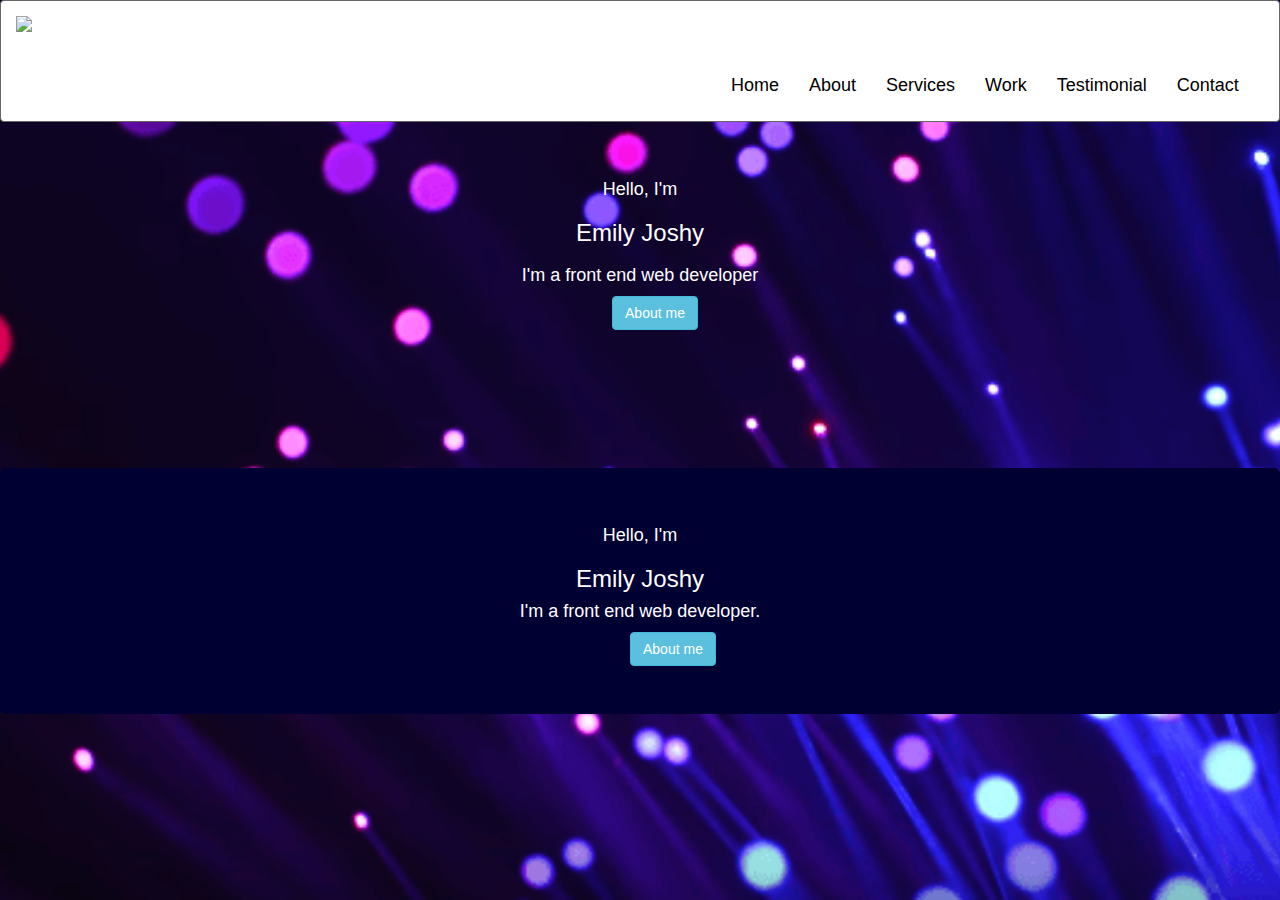
==== commit 817584a4: "Add files via upload" ====
--- a/index.html
+++ b/index.html
@@ -188,9 +188,9 @@
 <p1>
 <h3><center>Emily Joshy <h3>
 <h4><center>I'm a front end web developer<h4> 
-
-
-</p1>
+</h4></p1>
+<button type="button" class="btn btn-info" style="margin-left:30px " data-toggle="collapse" data-target="#demo2">About me</button>
+
 </div>
 </div>
 </div> 
@@ -262,9 +262,10 @@
 <div class="jumbotron"  style="background-color:#003"  >
 <p1>
 <h4><center>Hello, I'm </h4></center>
-<center><h3><p1>Emily Joshy</h3></center>
+
+<h3><center>Emily Joshy</h3></center> 
 <h4><center>I'm a front end web developer.</h4></center>
-
+<button type="button" class="btn btn-info" style="margin-left:570px " data-toggle="collapse" data-target="#demo2">About me</button>
 </p1>
 </div>
 </div>
